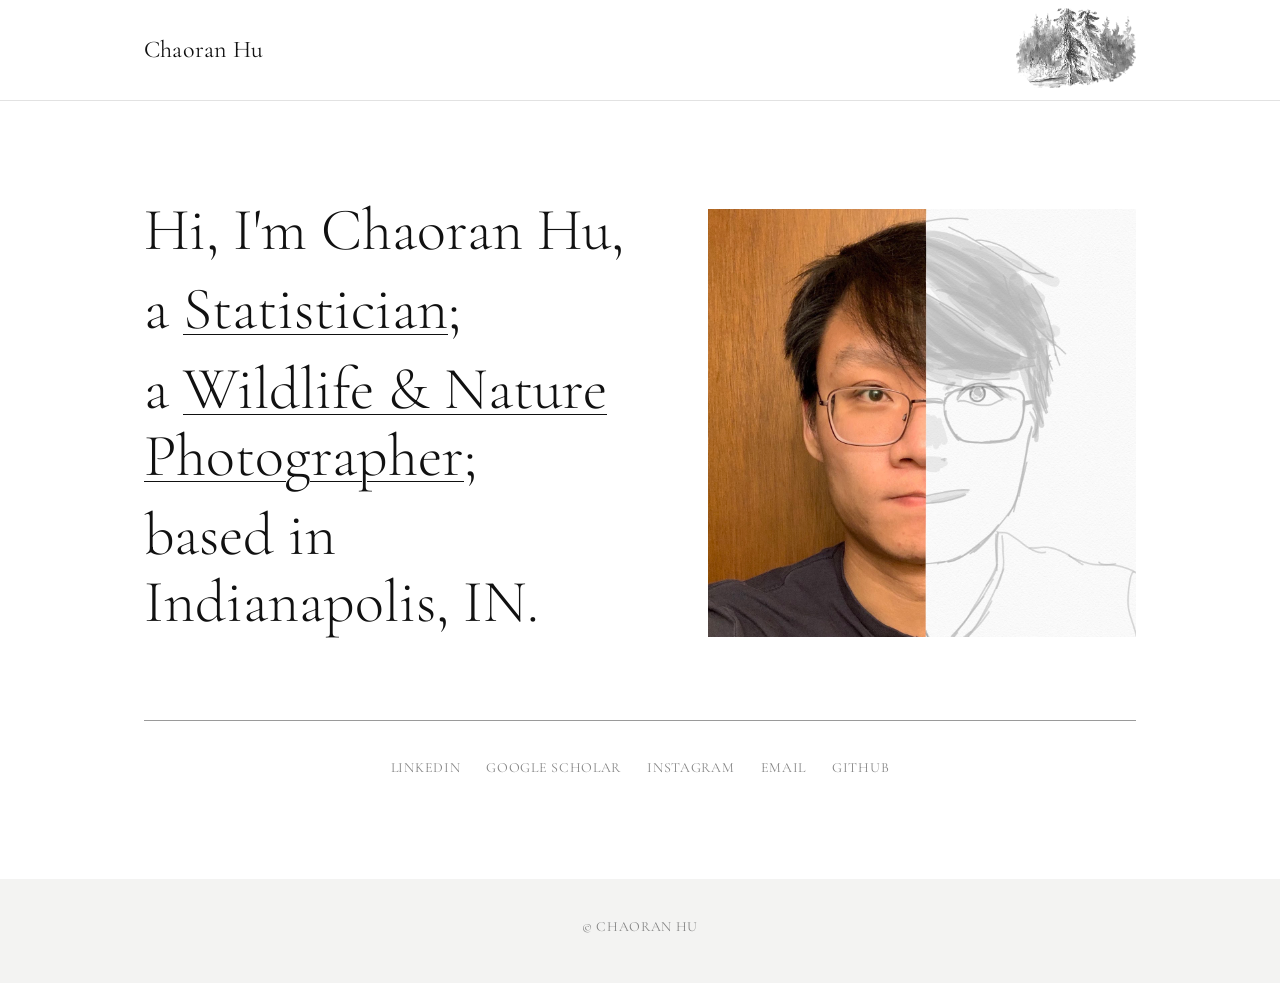
==== index.html @ 57409814 "Visitor Map: same small dot for every city Co-Authored-By: Claude Opus 5.5 (1M context) <noreply@ant" ====
<!DOCTYPE html>
<html lang="en">
<head>
  <meta charset="utf-8">
  <meta name="viewport" content="width=device-width, initial-scale=1">
  <title>Chaoran Hu</title>
  <meta property="og:title" content="Chaoran Hu">
  <meta property="og:type" content="website">
  <link rel="icon" href="favicon.ico?v=2" sizes="any">
  <link rel="icon" href="assets/img/icons/favicon.svg?v=2" type="image/svg+xml">
  <link rel="icon" href="assets/img/icons/favicon-32.png?v=2" sizes="32x32" type="image/png">
  <link rel="apple-touch-icon" href="assets/img/icons/apple-touch-icon.png?v=2">
  <link rel="preconnect" href="https://fonts.googleapis.com">
  <link rel="preconnect" href="https://fonts.gstatic.com" crossorigin>
  <link href="https://fonts.googleapis.com/css2?family=Cormorant+Garamond:ital,wght@0,300;0,400;0,500;0,600;1,300;1,400&display=swap" rel="stylesheet">
  <link rel="stylesheet" href="assets/css/style.css?v=27">
</head>
<body>
  <header class="site-header">
    <div class="inner">
      <a class="site-title" href="">Chaoran Hu</a>
      <a class="logo-pines" href="" aria-hidden="true" tabindex="-1"></a>
    </div>
  </header>
  <main class="home">
    <div class="intro">
      <h1>Hi, I'm Chaoran Hu,</h1>
      <h1>a <a href="statistician/">Statistician</a>;</h1>
      <h1>a <a href="photographer/">Wildlife &amp; Nature Photographer</a>;</h1>
      <h1>based in Indianapolis, IN.</h1>
    </div>
    <div class="portrait">
      <img src="assets/img/portrait.jpg" alt="Portrait of Chaoran Hu, half photo and half pencil sketch" width="1280" height="1280">
    </div>
    <ul class="social">
      <li><a href="https://www.linkedin.com/in/chaoranhu/">LinkedIn</a></li>
      <li><a href="https://scholar.google.com/citations?user=UGHvVwIAAAAJ&amp;hl=en">Google Scholar</a></li>
      <li><a href="https://www.instagram.com/chaoran_hu/">Instagram</a></li>
      <li><a href="mailto:huchaoran.stat@gmail.com">Email</a></li>
      <li><a href="https://github.com/ChaoranHu">GitHub</a></li>
    </ul>
  </main>
  <footer class="site-footer">&copy; Chaoran Hu</footer>
  <script src="assets/js/visitors.js?v=5"></script>
</body>
</html>
---- assets/css/style.css ----
/* Styles for huchaoran.com: black, white and a few greys, thin lines, lots of air. */
:root {
  /* Grey scale, darkest to lightest */
  --ink: #111111;   /* name, headings, links */
  --text: #3a3a3a;  /* body text and sketches */
  --muted: #858585; /* small labels, captions, footer */
  --line: #9a9a9a;  /* section rules */
  --hair: #e2e2e2;  /* faint dividers */
  --pale: #f3f3f2;  /* section bands and footer */
  --bg: #ffffff;
  --serif: "Cormorant Garamond", "Cormorant", Garamond, "Times New Roman", serif;
  --max: 1040px;
  --text-max: 720px;
}

* { box-sizing: border-box; }

html { scroll-behavior: smooth; }

body {
  margin: 0;
  font-family: var(--serif);
  font-weight: 400;
  font-size: 20px;
  font-variant-numeric: lining-nums;
  line-height: 1.7;
  color: var(--text);
  background: var(--bg);
  -webkit-font-smoothing: antialiased;
}

h1, h2, h3, strong { color: var(--ink); }
strong { font-weight: 600; }

a {
  color: var(--ink);
  text-decoration: underline;
  text-decoration-thickness: 1px;
  text-underline-offset: 3px;
  text-decoration-color: #bdbdbd;
  transition: text-decoration-color 0.15s ease;
}
a:hover { text-decoration-color: var(--ink); }

/* Header: the name on the left, the pines sketch at the right end */
.site-header {
  position: sticky;
  top: 0;
  z-index: 10;
  background: rgba(255, 255, 255, 0.94);
  backdrop-filter: blur(6px);
  border-bottom: 1px solid var(--hair);
}
.site-header .inner {
  max-width: var(--max);
  margin: 0 auto;
  padding: 22px 24px;
  display: flex;
  align-items: center;
  justify-content: space-between;
  flex-wrap: wrap;
  gap: 8px 32px;
}
.site-title {
  font-size: 24px;
  font-weight: 400;
  letter-spacing: 0.01em;
  text-decoration: none;
}
.logo-pines {
  display: block;
  width: 120px;
  aspect-ratio: 341 / 228;
  margin: -14px 0 -10px;
  background: url("../img/ornaments/pines.png?v=4") center / contain no-repeat;
}
@media (max-width: 760px) { .logo-pines { width: 96px; } }

/* Home */
.home {
  max-width: var(--max);
  margin: 0 auto;
  padding: 96px 24px;
  min-height: calc(100vh - 150px);
  display: grid;
  grid-template-columns: 1.15fr 1fr;
  gap: 72px;
  align-items: center;
  align-content: center;
}
.home h1 {
  font-weight: 300;
  font-size: clamp(38px, 5.4vw, 60px);
  line-height: 1.12;
  margin: 0 0 0.2em;
}
.home h1 a {
  text-decoration-color: var(--ink);
  text-underline-offset: 6px;
}
.home .portrait img {
  display: block;
  width: 100%;
  height: auto;
}
@media (max-width: 760px) {
  .home { grid-template-columns: 1fr; gap: 40px; padding-top: 40px; padding-bottom: 64px; }
  .home .portrait { order: -1; max-width: 360px; }
}

/* The links row spans both columns, centred, under a thin line */
.social {
  grid-column: 1 / -1;
  display: flex;
  flex-wrap: wrap;
  justify-content: center;
  gap: 10px 26px;
  margin: 0;
  padding: 28px 0 0;
  border-top: 1px solid var(--line);
  list-style: none;
}
.social a {
  font-size: 14px;
  font-weight: 400;
  letter-spacing: 0.05em;
  text-transform: uppercase;
  text-decoration: none;
  color: var(--muted);
}
.social a:hover { color: var(--ink); }

/* Visitor Map page: a dot per city on a thin outline world map */
.visitors { max-width: 900px; margin: 0 auto; text-align: center; }
.visitors h1 { margin-bottom: 0.15em; }
.visitors .count { margin: 0 0 18px; font-size: 18px; font-style: italic; color: var(--muted); }
.visitors svg { display: block; width: 100%; height: auto; }
.visitors .halo { fill: var(--text); opacity: 0.12; }
.visitors .dot { fill: #2b2b2b; }
.visitors .cities { max-width: var(--text-max); margin: 20px auto 0; font-size: 18px; line-height: 1.8; color: var(--text); white-space: pre-wrap; }
.visitors .cities:empty { display: none; }
.visitors .poem { margin: 36px auto 0; font-size: 19px; font-style: italic; line-height: 1.9; color: var(--muted); }

/* Content pages */
main.page {
  max-width: var(--text-max);
  margin: 0 auto;
  padding: 72px 24px 96px;
}
main.page.wide { max-width: var(--max); }
main.page h1 {
  font-size: clamp(36px, 5vw, 52px);
  font-weight: 300;
  line-height: 1.25;
  margin: 0 0 1.2em;
}
main.page h2 {
  font-size: 28px;
  font-weight: 400;
  margin: 72px 0 20px;
  padding-top: 18px;
  border-top: 1px solid var(--line);
}
main.page h2:first-child { margin-top: 0; }
main.page h1 + h2 { margin-top: 48px; }
main.page.wide h2 { font-size: 34px; font-weight: 300; }
main.page ul, main.page ol { padding-left: 1.2em; }
main.page li { margin: 0.4em 0; }
main.page li::marker { color: var(--muted); }
main.page li ul { margin: 0.3em 0; }

/* Section titles (photo categories and Statistician sections) sit on a pale
   full width band with a sketch above them; the content below stays on white */
main.page .section-head {
  text-align: center;
  background: var(--pale);
  box-shadow: 0 0 0 100vmax var(--pale);
  clip-path: inset(0 -100vmax);
  padding: 56px 0 48px;
  margin: 0 0 48px;
}
main.page .section-head:first-of-type { margin-top: -72px; }
main.page * + .section-head { margin-top: 80px; }
main.page.wide .carousel + .section-head { margin-top: 96px; }
main.page .section-head h2 { margin: 0; border-top: none; padding-top: 0; }
main.page .section-head h2::after {
  content: "";
  display: block;
  width: 40px;
  margin: 16px auto 0;
  border-top: 1px solid var(--ink);
}

/* Old engravings above section titles. The PNGs are already drawn in the text grey (#3a3a3a)
   with transparency, so they are shown as plain background images.
   Each box is up to 150px tall (120px on phones) and at most 340px wide; --r is the image's width / height.
   Bump ?v= on a file's path when it is replaced. */
.ornament {
  --h: 150px;
  display: block;
  width: min(100%, 340px, calc(var(--h) * var(--r)));
  aspect-ratio: var(--r);
  margin: 0 auto 24px;
  background: var(--src) center / contain no-repeat;
}
@media (max-width: 760px) { .ornament { --h: 120px; } }
.ornament-birds { --src: url("../img/ornaments/wildlife.png?v=3"); --r: 509 / 450; }
.ornament-reeds { --src: url("../img/ornaments/nature.png?v=4"); --r: 329 / 450; }
.ornament-doorway { --src: url("../img/ornaments/humanistics.png?v=3"); --r: 344 / 450; }
.ornament-notebook { --src: url("../img/ornaments/notes.png?v=3"); --r: 383 / 450; }
.ornament-browser { --src: url("../img/ornaments/web-apps.png?v=3"); --r: 373 / 450; }
.ornament-newspaper { --src: url("../img/ornaments/news.png?v=3"); --r: 324 / 450; }
.ornament-briefcase { --src: url("../img/ornaments/work.png?v=3"); --r: 186 / 184; }
.ornament-mortarboard { --src: url("../img/ornaments/education.png?v=3"); --r: 653 / 450; }
.ornament-medal { --src: url("../img/ornaments/honors.png?v=3"); --r: 706 / 450; }
.ornament-papers { --src: url("../img/ornaments/publications.png?v=3"); --r: 846 / 450; }
.ornament-hexagon { --src: url("../img/ornaments/software.png?v=3"); --r: 703 / 450; }

/* Statistician page: larger list text under the section titles */
main.page.cv ul { font-size: 23px; line-height: 1.55; }
main.page.cv li ul { font-size: 21px; }
@media (max-width: 760px) {
  main.page.cv ul { font-size: 21px; }
  main.page.cv li ul { font-size: 19px; }
}

/* Note pages (WHODrug, E9(R1)): larger reading text */
main.page.note { font-size: 23px; line-height: 1.65; }
main.page.note h2 { font-size: 30px; }
.note-figure { margin: 40px 0; }
.note-figure img { max-width: 100%; height: auto; border: 1px solid var(--hair); }
@media (max-width: 760px) {
  main.page.note { font-size: 21px; }
  main.page.note h2 { font-size: 27px; }
}

/* Photo carousels: one photo at a time, swipe or use Previous / Next */
.carousel {
  position: relative;
  max-width: 880px;
  margin: 0 auto;
}
main.page.wide .carousel { max-width: var(--max); }
.carousel .track {
  display: flex;
  overflow-x: auto;
  scroll-snap-type: x mandatory;
  scroll-behavior: smooth;
  scrollbar-width: none;
  outline: none;
}
.carousel .track::-webkit-scrollbar { display: none; }
/* A section waiting for its photos shows a quiet note instead */
.carousel .track:empty::before {
  content: "New photos coming soon.";
  display: block;
  width: 100%;
  padding: 24px 0;
  text-align: center;
  font-style: italic;
  color: var(--muted);
}
.carousel .track:focus-visible { outline: 1px solid var(--ink); outline-offset: 4px; }
.carousel figure {
  flex: 0 0 100%;
  margin: 0;
  padding: 0 2px; /* keeps a neighbouring photo's edge from showing beside this one */
  scroll-snap-align: center;
  scroll-snap-stop: always;
  display: flex;
  align-items: center;
  justify-content: center;
  aspect-ratio: 4 / 3;
  max-height: 80vh;
}
.carousel img {
  display: block;
  max-width: 100%;
  max-height: 100%;
  object-fit: contain; /* never crop */
}
.carousel .pager {
  display: grid;
  grid-template-columns: 1fr auto 1fr;
  align-items: baseline;
  margin-top: 12px;
}
.carousel .pager button {
  justify-self: start;
  padding: 4px 0;
  border: none;
  background: none;
  font: inherit;
  font-size: 17px;
  letter-spacing: 0.04em;
  color: var(--text);
  cursor: pointer;
  transition: color 0.15s ease;
}
.carousel .pager .next { justify-self: end; }
.carousel .pager button:hover { color: var(--ink); }
.carousel .pager button[disabled] { visibility: hidden; } /* keeps the counter centred */
.carousel .count {
  font-size: 14px;
  letter-spacing: 0.05em;
  color: var(--muted);
}

/* Footer: a pale band at the foot of every page */
.site-footer {
  margin-top: 40px;
  background: var(--pale);
  color: var(--muted);
  font-size: 14px;
  letter-spacing: 0.05em;
  text-transform: uppercase;
  text-align: center;
  padding: 36px 24px 44px;
}
.home + .site-footer { margin-top: 0; }
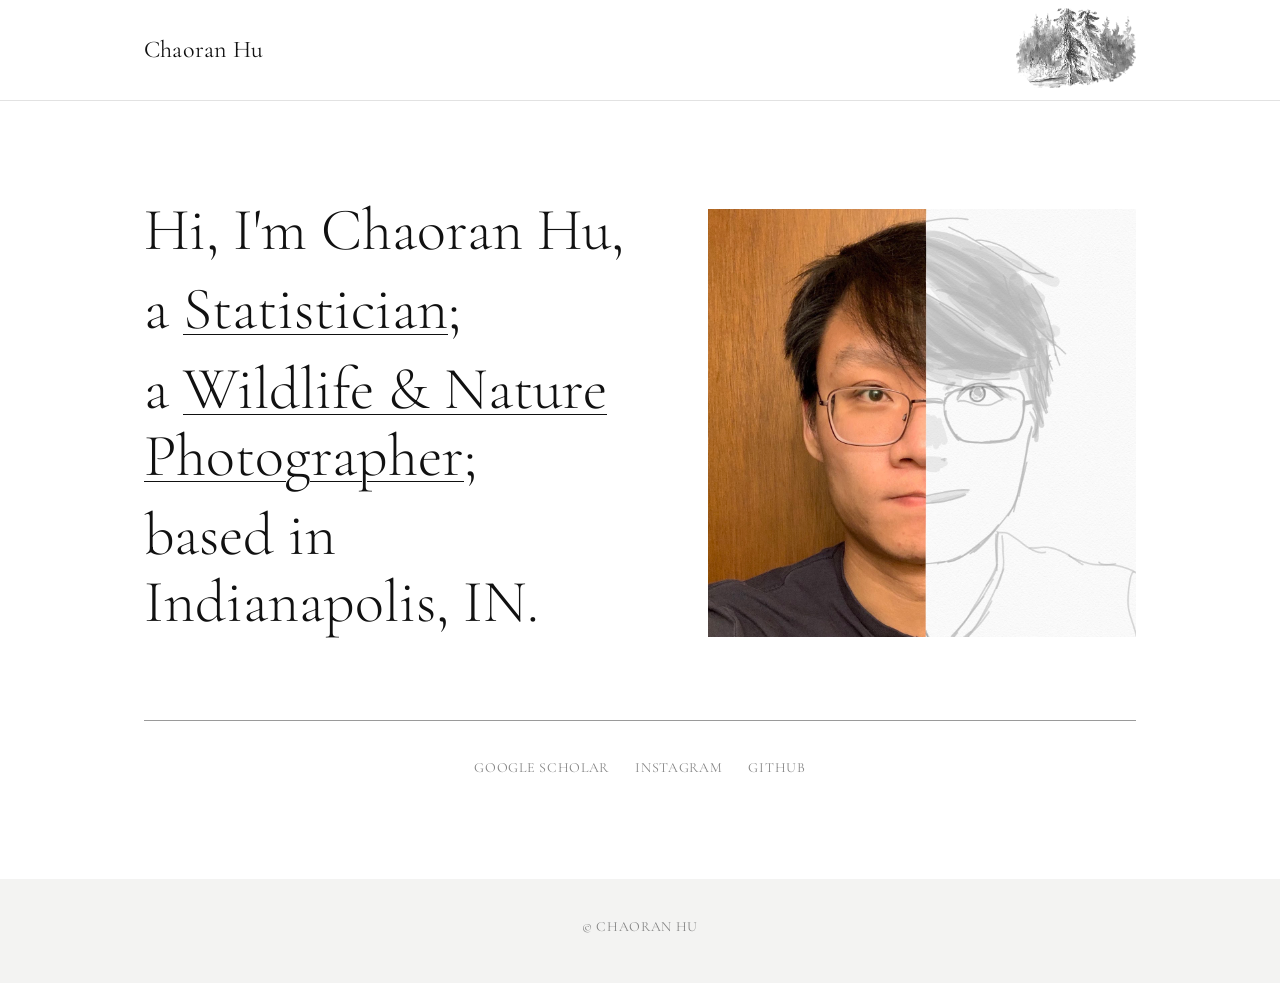
==== commit 35edc63c: "Home: remove the LinkedIn and Email links Chaoran asked to drop them; the links row now shows Google" ====
--- a/index.html
+++ b/index.html
@@ -33,14 +33,12 @@
       <img src="assets/img/portrait.jpg" alt="Portrait of Chaoran Hu, half photo and half pencil sketch" width="1280" height="1280">
     </div>
     <ul class="social">
-      <li><a href="https://www.linkedin.com/in/chaoranhu/">LinkedIn</a></li>
       <li><a href="https://scholar.google.com/citations?user=UGHvVwIAAAAJ&amp;hl=en">Google Scholar</a></li>
       <li><a href="https://www.instagram.com/chaoran_hu/">Instagram</a></li>
-      <li><a href="mailto:huchaoran.stat@gmail.com">Email</a></li>
       <li><a href="https://github.com/ChaoranHu">GitHub</a></li>
     </ul>
   </main>
   <footer class="site-footer">&copy; Chaoran Hu</footer>
-  <script src="assets/js/visitors.js?v=5"></script>
+  <script src="assets/js/visitors.js?v=8"></script>
 </body>
 </html>
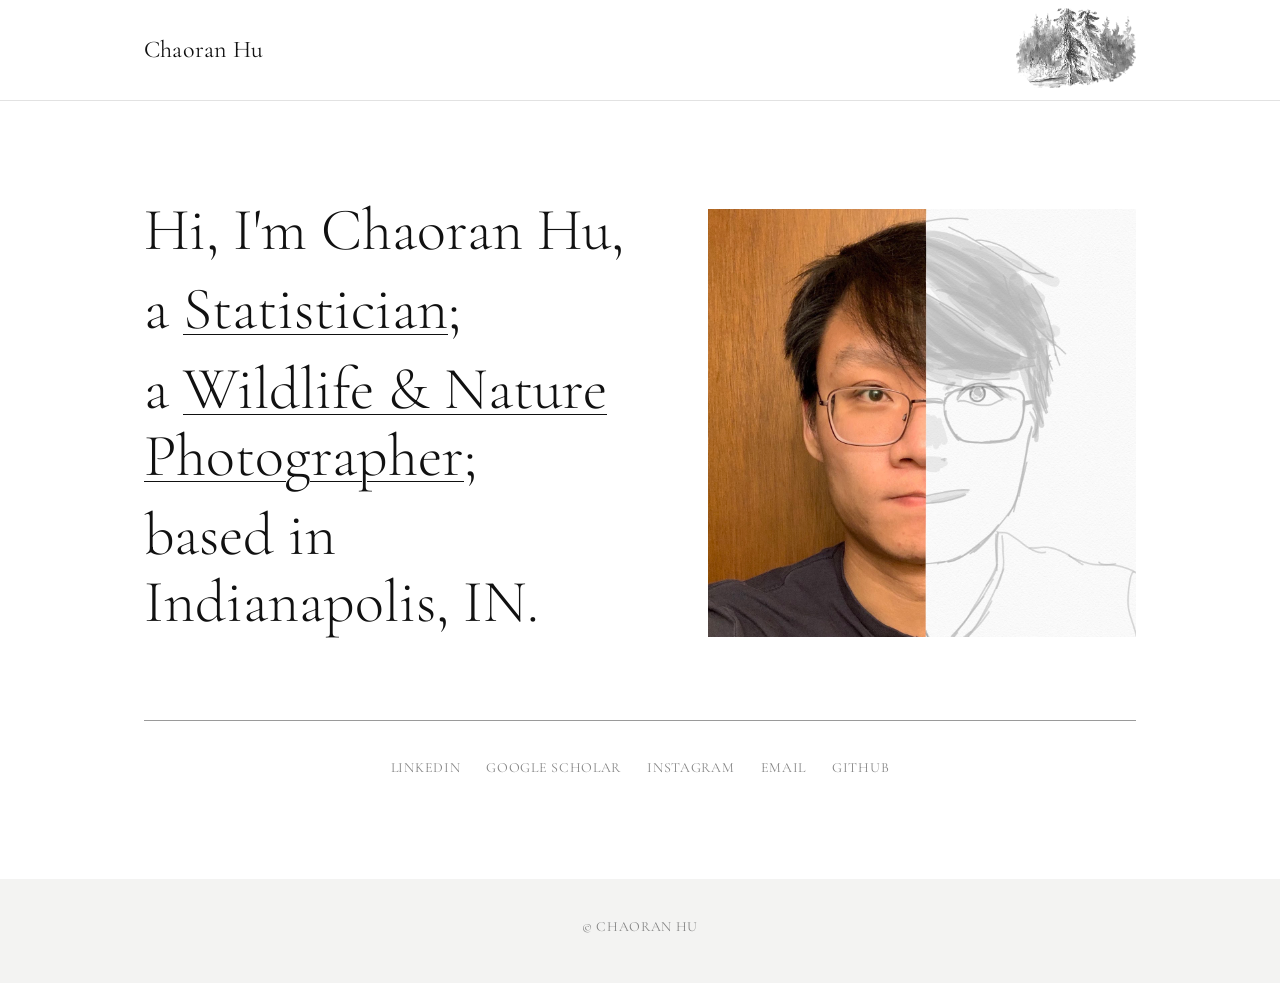
==== commit a4c12fd9: "Home: bring back the LinkedIn and Email links Chaoran changed their mind; this undoes #32 and restor" ====
--- a/index.html
+++ b/index.html
@@ -33,8 +33,10 @@
       <img src="assets/img/portrait.jpg" alt="Portrait of Chaoran Hu, half photo and half pencil sketch" width="1280" height="1280">
     </div>
     <ul class="social">
+      <li><a href="https://www.linkedin.com/in/chaoranhu/">LinkedIn</a></li>
       <li><a href="https://scholar.google.com/citations?user=UGHvVwIAAAAJ&amp;hl=en">Google Scholar</a></li>
       <li><a href="https://www.instagram.com/chaoran_hu/">Instagram</a></li>
+      <li><a href="mailto:huchaoran.stat@gmail.com">Email</a></li>
       <li><a href="https://github.com/ChaoranHu">GitHub</a></li>
     </ul>
   </main>
